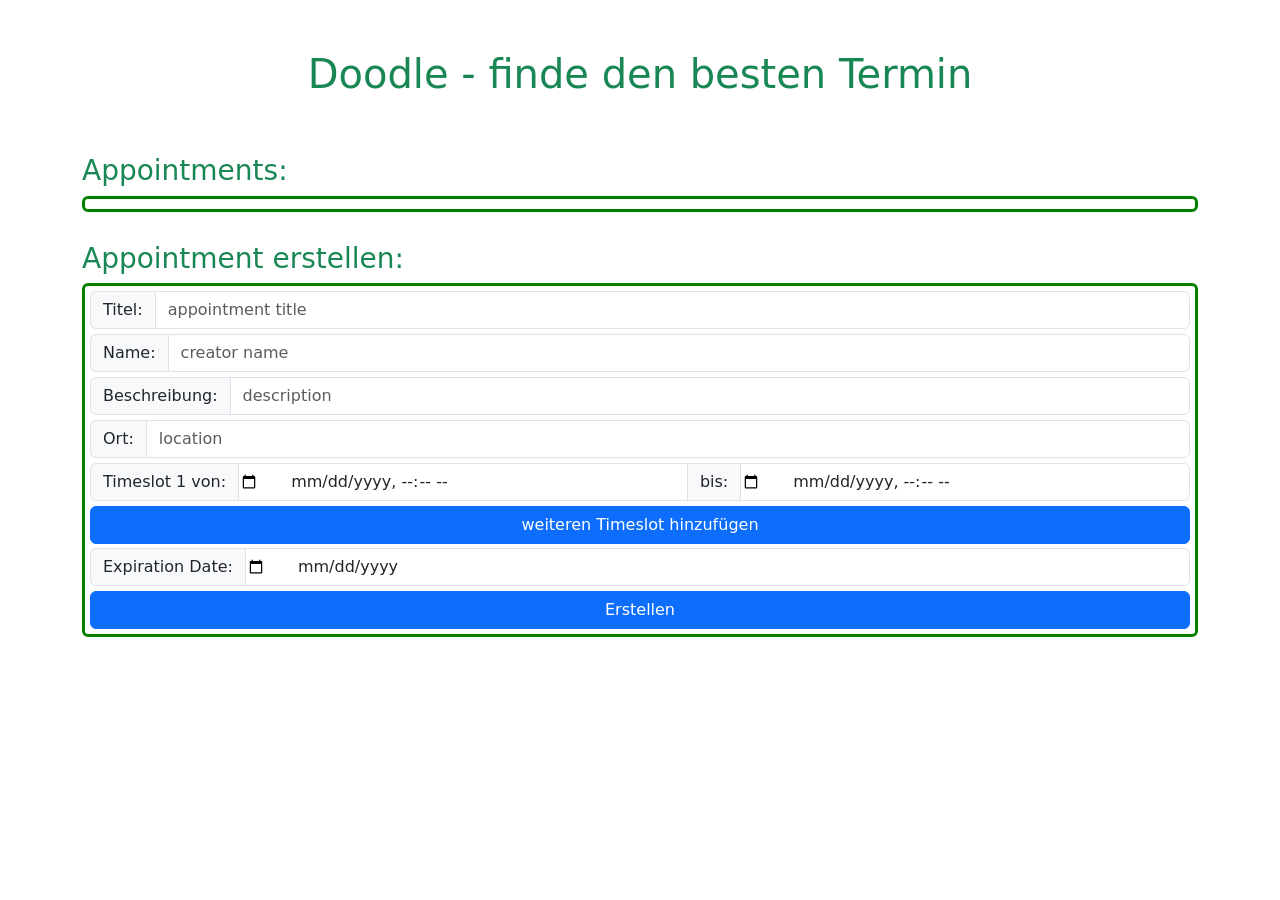
==== frontend/index.html @ e04013c4 "abgelaufen, kommentare schreiben, ..." ====
<!DOCTYPE html>
<html lang="en">
<head>
    <meta charset="UTF-8" />
    <script src="https://ajax.googleapis.com/ajax/libs/jquery/3.5.1/jquery.min.js"></script>
    <link href="https://cdn.jsdelivr.net/npm/bootstrap@5.0.2/dist/css/bootstrap.min.css"
    rel="stylesheet" integrity="sha384-EVSTQN3/azprG1Anm3QDgpJLIm9Nao0Yz1ztcQTwFspd3yD65VohhpuuCOmLASjC" crossorigin="anonymous">
    <script src="https://cdn.jsdelivr.net/npm/bootstrap@5.0.2/dist/js/bootstrap.bundle.min.js"
    integrity="sha384-MrcW6ZMFYlzcLA8Nl+NtUVF0sA7MsXsP1UyJoMp4YLEuNSfAP+JcXn/tWtIaxVXM" crossorigin="anonymous"></script>
    <link rel="stylesheet" href="style.css">
    <title>Doodle</title>
</head>
<body>

 <div class="container">
    <h1 class="text-center text-success pb-5">Doodle - finde den besten Termin</h1>

    <!-- Übersicht/Liste -->
    <div id="liste">
      <h3 class="text-success">Appointments:</h3>
      <div class="card">
        <ul class="list-group list-group-numbered" id="listitems">

        </ul>
      </div>
    </div>

    <!-- Detailansicht -->
    <div id="details">
      <h3 class="text-success">Detailansicht:</h3>
      <div class="card">
        <ul class="list-group list-group-flush" id="detailitem">

        </ul>
        <div id="timeslots" class="mb-1">
          
        </div>
        <div id="entryFields">
          <div id="name" class="input-group">
            <span class="input-group-text input-group-left-example">Name:</span>
            <input class="form-control" type="text" id="partName" placeholder="your name">
          </div>
          <div id="comment" class="input-group">
            <span class="input-group-text input-group-left-example">Kommentar:</span>
            <input class="form-control" type="text" id="partComm" placeholder="your comment (optional)">
          </div>
        </div>
        <button class="btn btn-primary mb-1" onclick="addVotes()">Eintragen</button>
        <ul class="list-group list-group-flush" id="partAndComm">
          
        </ul>
      </div>
    </div>

    <!-- Appointment anlegen // mögliche Timeslots definieren -->
    <div id="anlegen">
      <h3 class="text-success">Appointment erstellen:</h3>
      <div class="card">
      <div class="input-group" id="titleCard">
        <span class="input-group-text input-group-left-example">Titel:</span>
        <input class="form-control" type="text" id="newTitle" placeholder="appointment title">
      </div>
      <div class="input-group" id="creatorCard">
        <span class="input-group-text input-group-left-example">Name:</span>
        <input class="form-control" type="text" id="newCreator" placeholder="creator name">
      </div>
      <div class="input-group" id="descriptionCard">
        <span class="input-group-text input-group-left-example">Beschreibung:</span>
        <input class="form-control" type="text" id="newDescription" placeholder="description">
      </div>
      <div class="input-group" id="locationCard">
        <span class="input-group-text input-group-left-example">Ort:</span>
        <input class="form-control" type="text" id="newLocation" placeholder="location">
      </div>
      <div class="input-group">
        <span class="input-group-text input-group-left-example">Timeslot 1 von:</span>
        <input class="form-control" type="datetime-local" onkeypress="return false" id="timeslot_1_start">
        <span class="input-group-text input-group-left-example">bis:</span>
        <input class="form-control" type="datetime-local" onkeypress="return false" id="timeslot_1_end">
      </div>
      <div id="addedTimeslots">

      </div>
      <button class="btn btn-primary mb-1" id="btnAddTimeslot" onclick="addNewTimeslot(2)">weiteren Timeslot hinzufügen</button>
      <div class="input-group" id="expirationCard">
        <span class="input-group-text input-group-left-example">Expiration Date:</span>
        <input class="form-control" type="date" onkeypress="return false" id="newExpirationDate">
      </div>
      <button class="btn btn-primary" onclick="sendNewData()">Erstellen</button>
      </div>
    </div>
 </div>

<script src="getdata.js" type="text/javascript"></script>
</body>
</html>
---- frontend/style.css ----
body{
    padding-top: 50px;
}

.card{
    margin-bottom: 30px;
    border-width: 3px;
    border-color: green;
    padding: 5px;
}
.input-group{
    margin-bottom: 5px;
}

#error{
    font-weight: bold;
    color: red;
}

input[type="date"]::-webkit-calendar-picker-indicator {
    position: absolute;
    left: 0;
}
input[type="datetime-local"]::-webkit-calendar-picker-indicator {
    position: absolute;
    left: 0;
}
input::-webkit-datetime-edit {
    position: relative;
    left: 25px;
}
input::-webkit-datetime-edit-fields-wrapper {
    position: relative;
    left: 15px;
}
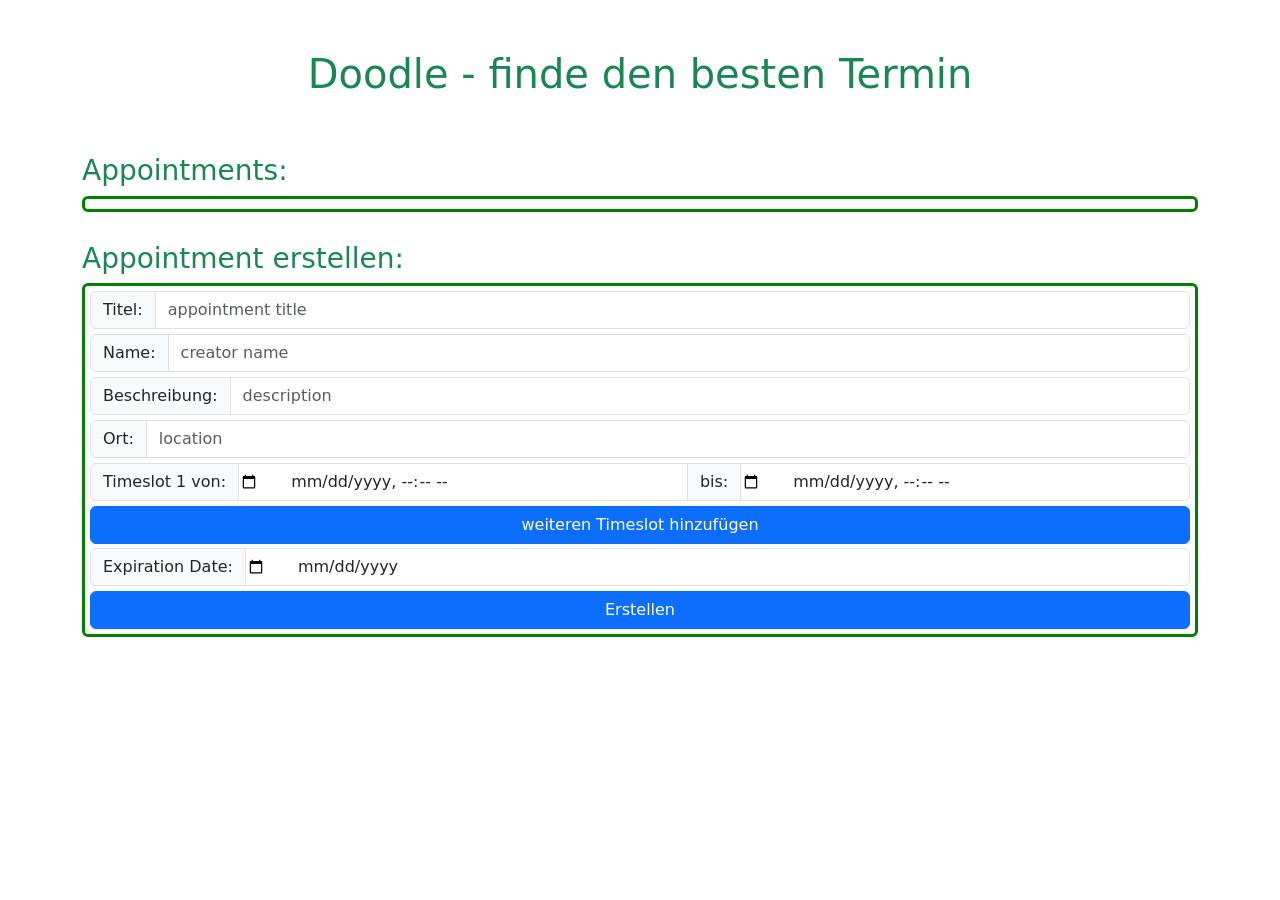
==== commit 85eb9cd4: "Kommentare und Votes in den Details fertig, etwas Code kommentiert" ====
--- a/frontend/index.html
+++ b/frontend/index.html
@@ -15,7 +15,7 @@
  <div class="container">
     <h1 class="text-center text-success pb-5">Doodle - finde den besten Termin</h1>
 
-    <!-- Übersicht/Liste -->
+    <!-- Übersicht aller Appointments -->
     <div id="liste">
       <h3 class="text-success">Appointments:</h3>
       <div class="card">
@@ -25,7 +25,7 @@
       </div>
     </div>
 
-    <!-- Detailansicht -->
+    <!-- Detailansicht des ausgewählten Appointments -->
     <div id="details">
       <h3 class="text-success">Detailansicht:</h3>
       <div class="card">
@@ -45,14 +45,14 @@
             <input class="form-control" type="text" id="partComm" placeholder="your comment (optional)">
           </div>
         </div>
-        <button class="btn btn-primary mb-1" onclick="addVotes()">Eintragen</button>
+        <button class="btn btn-primary mb-1" id="voteBtn" onclick="addVotes()">Eintragen</button>
         <ul class="list-group list-group-flush" id="partAndComm">
           
         </ul>
       </div>
     </div>
 
-    <!-- Appointment anlegen // mögliche Timeslots definieren -->
+    <!-- neues Appointment anlegen -->
     <div id="anlegen">
       <h3 class="text-success">Appointment erstellen:</h3>
       <div class="card">
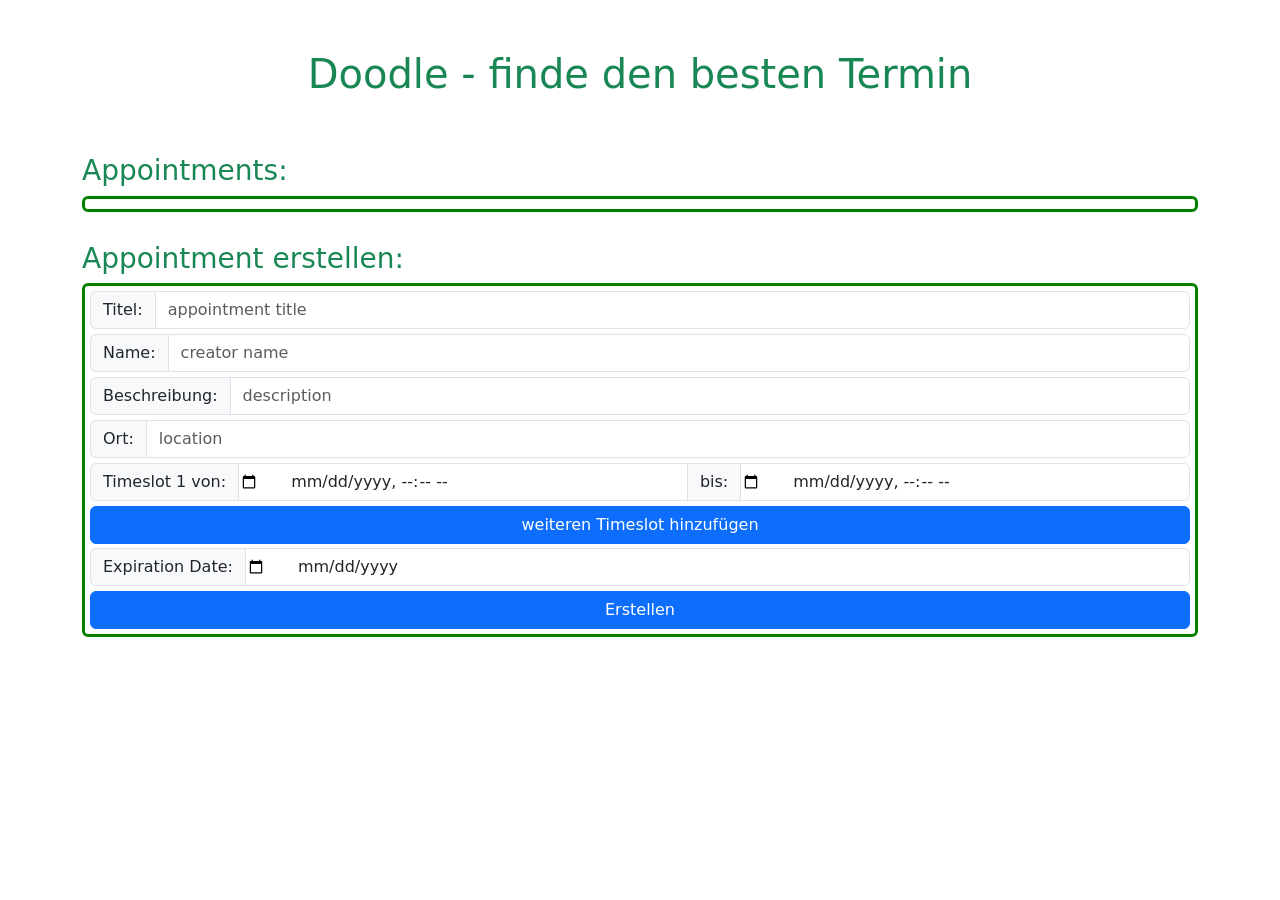
==== commit 86e373c1: "" ====
--- a/frontend/index.html
+++ b/frontend/index.html
@@ -15,6 +15,9 @@
  <div class="container">
     <h1 class="text-center text-success pb-5">Doodle - finde den besten Termin</h1>
 
+    <div id="messages">
+      
+    </div>
     <!-- Übersicht aller Appointments -->
     <div id="liste">
       <h3 class="text-success">Appointments:</h3>
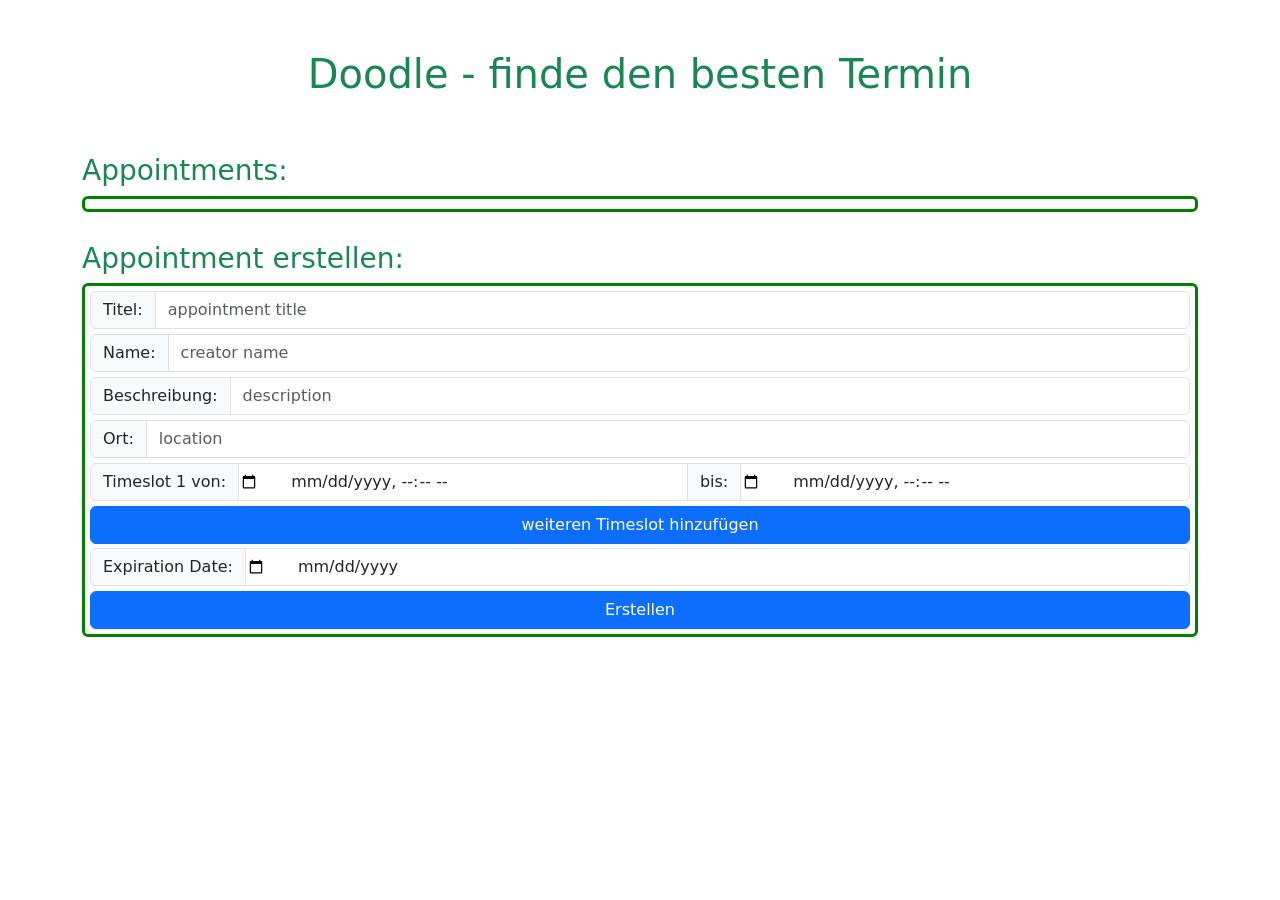
==== commit c9b2ca3a: "i tried" ====
--- a/frontend/index.html
+++ b/frontend/index.html
@@ -16,7 +16,7 @@
     <h1 class="text-center text-success pb-5">Doodle - finde den besten Termin</h1>
 
     <div id="messages">
-      
+
     </div>
     <!-- Übersicht aller Appointments -->
     <div id="liste">
@@ -75,11 +75,11 @@
         <span class="input-group-text input-group-left-example">Ort:</span>
         <input class="form-control" type="text" id="newLocation" placeholder="location">
       </div>
-      <div class="input-group">
+      <div class="input-group newTimeslots" id="newTimeslots">
         <span class="input-group-text input-group-left-example">Timeslot 1 von:</span>
-        <input class="form-control" type="datetime-local" onkeypress="return false" id="timeslot_1_start">
+        <input class="form-control timeslot_start" type="datetime-local" onkeypress="return false" id="timeslot_start">
         <span class="input-group-text input-group-left-example">bis:</span>
-        <input class="form-control" type="datetime-local" onkeypress="return false" id="timeslot_1_end">
+        <input class="form-control timeslot_end" type="datetime-local" onkeypress="return false" id="timeslot_end">
       </div>
       <div id="addedTimeslots">
 
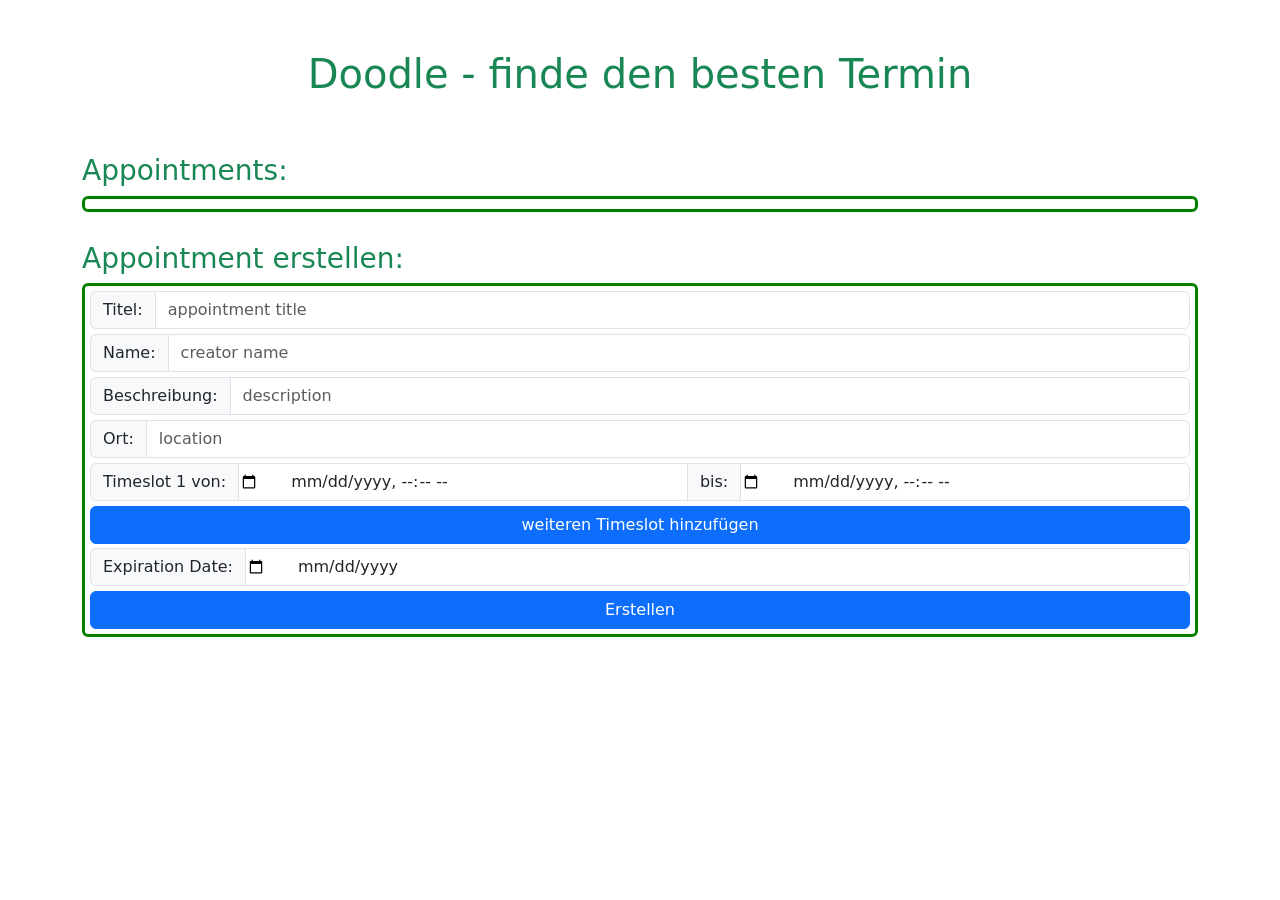
==== commit 4af1034e: "individual start_end slot ids" ====
--- a/frontend/index.html
+++ b/frontend/index.html
@@ -77,9 +77,9 @@
       </div>
       <div class="input-group newTimeslots" id="newTimeslots">
         <span class="input-group-text input-group-left-example">Timeslot 1 von:</span>
-        <input class="form-control timeslot_start" type="datetime-local" onkeypress="return false" id="timeslot_start">
+        <input class="form-control timeslot_start" type="datetime-local" onkeypress="return false" id="timeslot_1_start">
         <span class="input-group-text input-group-left-example">bis:</span>
-        <input class="form-control timeslot_end" type="datetime-local" onkeypress="return false" id="timeslot_end">
+        <input class="form-control timeslot_end" type="datetime-local" onkeypress="return false" id="timeslot_1_end">
       </div>
       <div id="addedTimeslots">
 
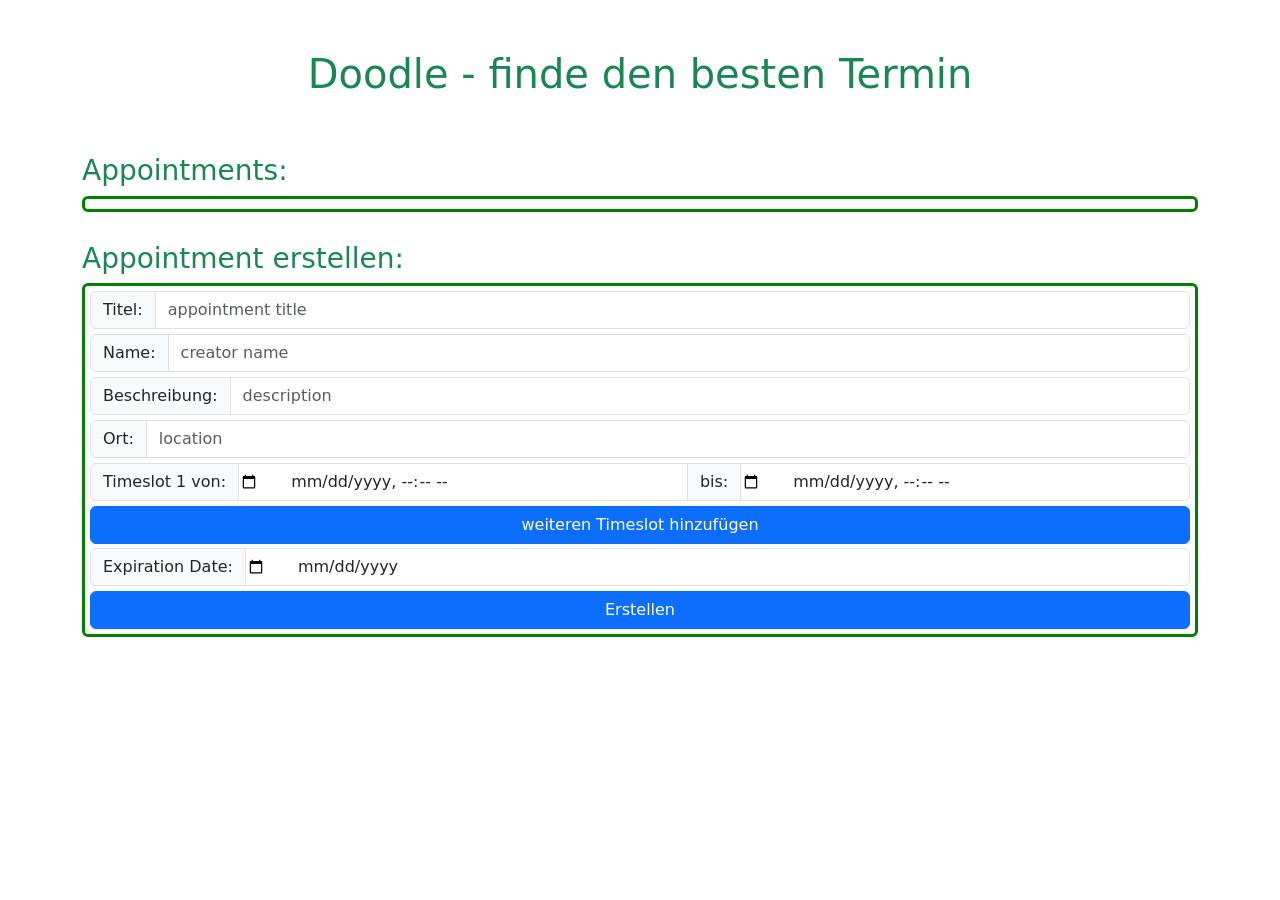
==== commit ada8b5c6: "frontend Funktionalitäten fertig, bugfixes/polishing notwendig" ====
--- a/frontend/index.html
+++ b/frontend/index.html
@@ -75,7 +75,7 @@
         <span class="input-group-text input-group-left-example">Ort:</span>
         <input class="form-control" type="text" id="newLocation" placeholder="location">
       </div>
-      <div class="input-group newTimeslots" id="newTimeslots">
+      <div class="input-group newTimeslots" id="newTimeslots_1">
         <span class="input-group-text input-group-left-example">Timeslot 1 von:</span>
         <input class="form-control timeslot_start" type="datetime-local" onkeypress="return false" id="timeslot_1_start">
         <span class="input-group-text input-group-left-example">bis:</span>
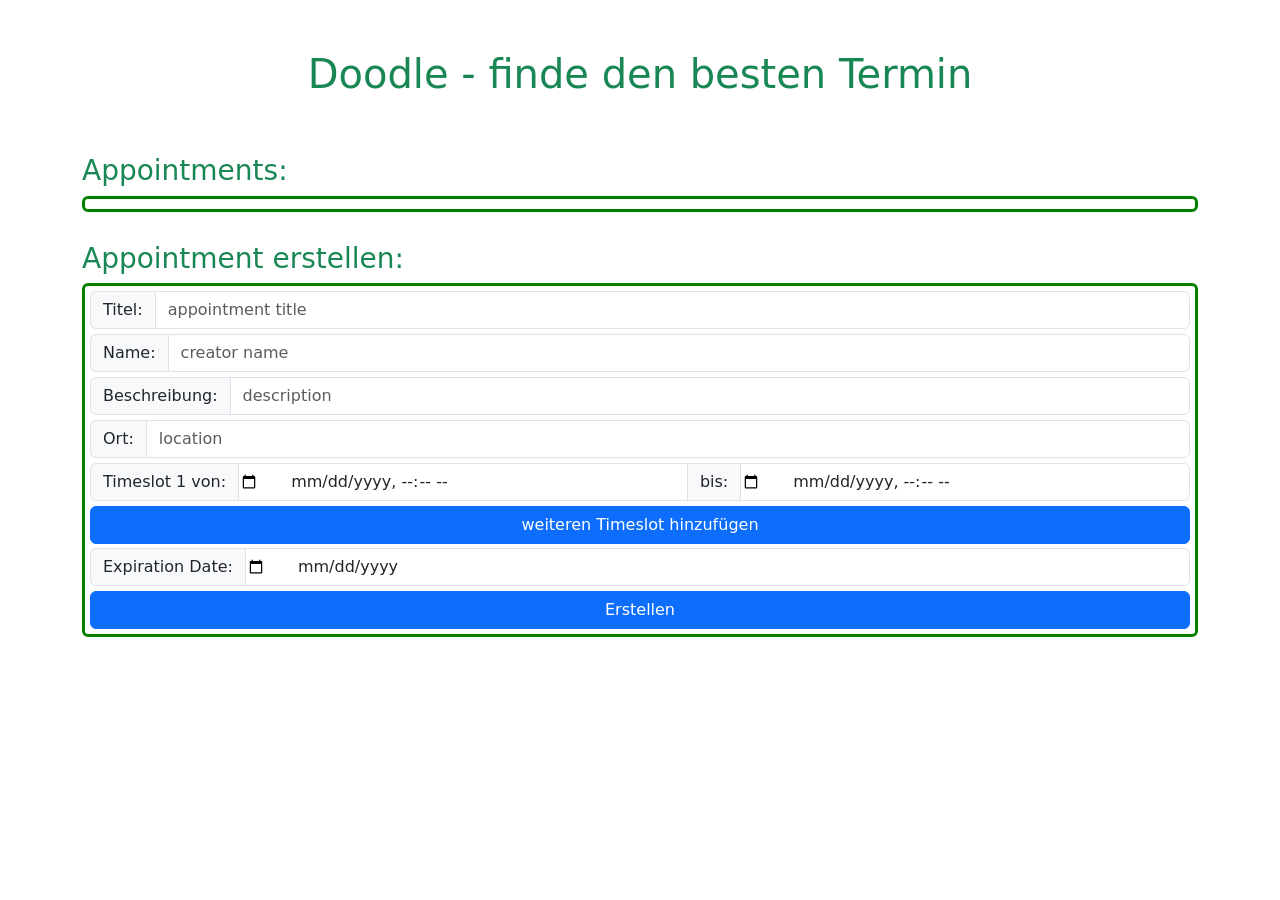
==== commit e749ab9a: "mehr bugfixes, doppelte Anzeige Details nach neuen App weiterhin" ====
--- a/frontend/index.html
+++ b/frontend/index.html
@@ -1,7 +1,7 @@
 <!DOCTYPE html>
 <html lang="en">
 <head>
-    <meta charset="UTF-8" />
+    <meta charset="UTF-8">
     <script src="https://ajax.googleapis.com/ajax/libs/jquery/3.5.1/jquery.min.js"></script>
     <link href="https://cdn.jsdelivr.net/npm/bootstrap@5.0.2/dist/css/bootstrap.min.css"
     rel="stylesheet" integrity="sha384-EVSTQN3/azprG1Anm3QDgpJLIm9Nao0Yz1ztcQTwFspd3yD65VohhpuuCOmLASjC" crossorigin="anonymous">
